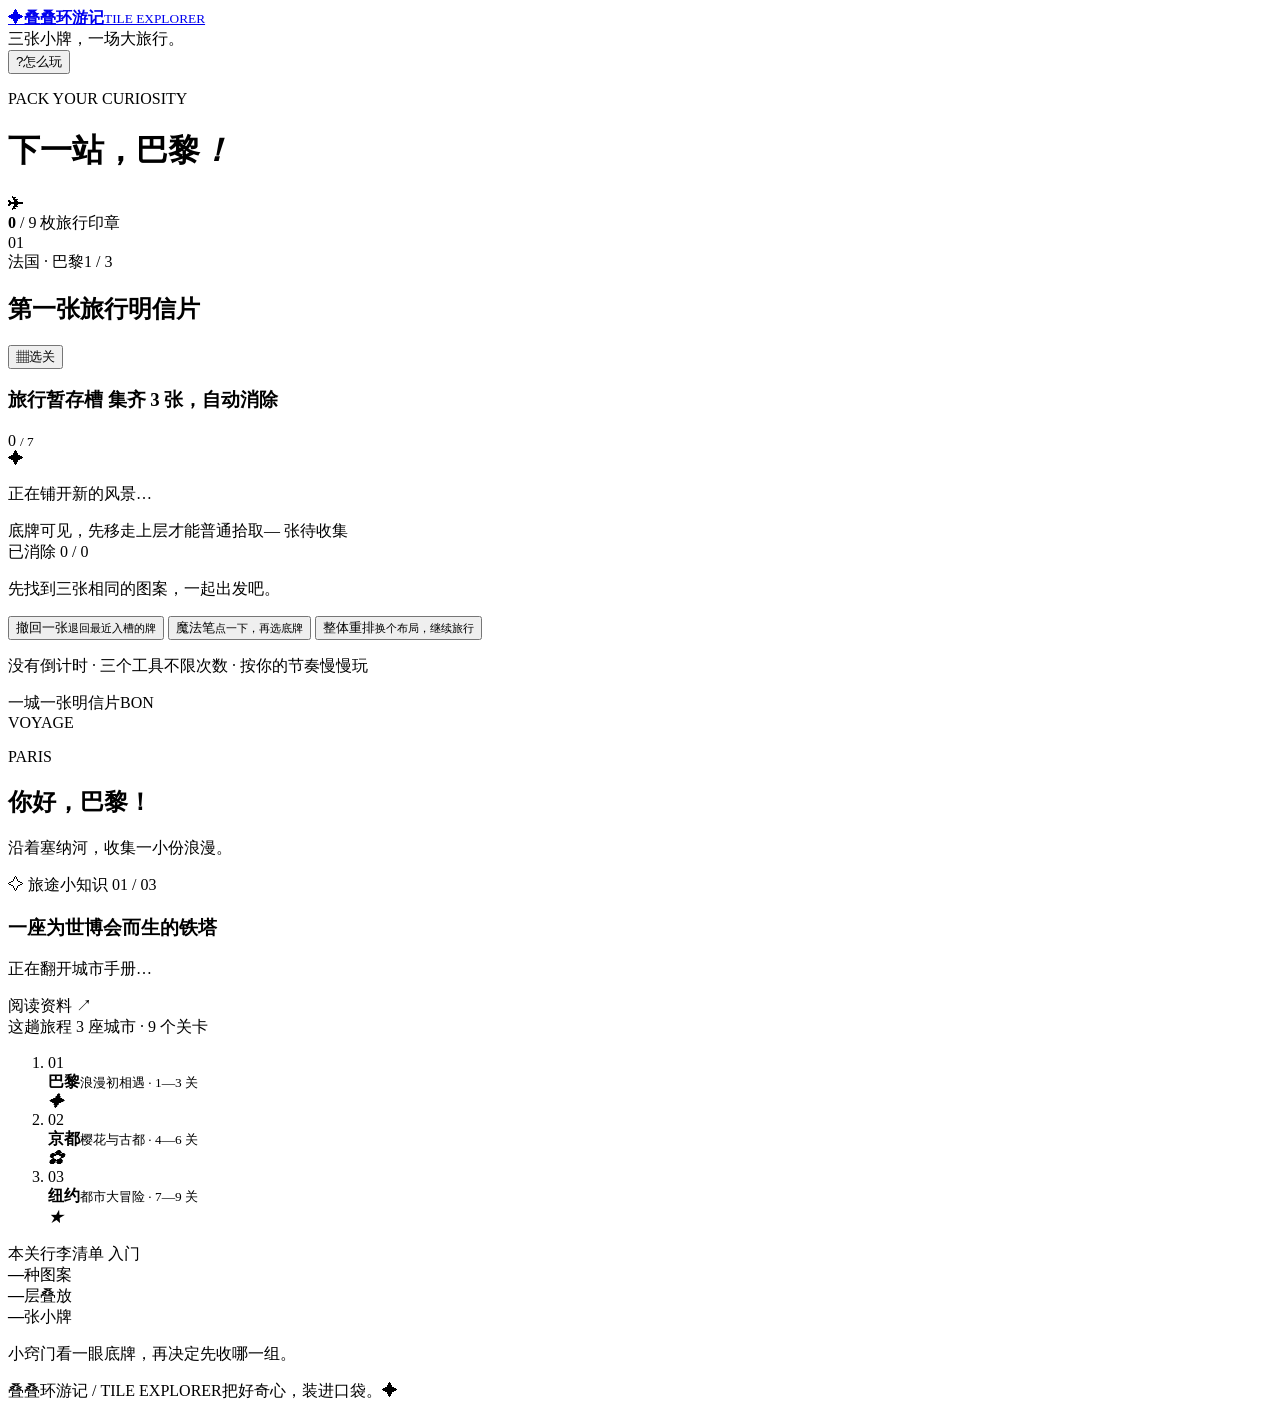
==== web/index.html @ 800fda1b "feat: add v0.1 nine-level Tile Explorer prototype" ====
<!doctype html>
<html lang="zh-CN">
<head>
  <meta charset="utf-8">
  <meta name="viewport" content="width=device-width,initial-scale=1">
  <meta name="theme-color" content="#fff5e7">
  <meta name="description" content="叠叠环游记：收集三张相同的牌，开启九站城市小旅行。">
  <title>叠叠环游记 · Tile Explorer</title>
  <link rel="stylesheet" href="/style.css">
  <script src="/app.js" defer></script>
</head>
<body>
  <div class="app-shell">
    <header class="topbar">
      <a class="brand" href="/" aria-label="叠叠环游记首页"><span class="brand-mark" aria-hidden="true">✦</span><span><strong>叠叠环游记</strong><small>TILE EXPLORER</small></span></a>
      <div class="topbar-note">三张小牌，一场大旅行。</div>
      <button id="rules-button" class="help-button" aria-label="查看玩法说明">?<span>怎么玩</span></button>
    </header>
    <main>
      <div class="page-heading"><div><p class="eyebrow">PACK YOUR CURIOSITY</p><h1>下一站，<span id="hero-city">巴黎</span><i>！</i></h1></div><div class="passport-count"><span aria-hidden="true">✈</span><div><strong id="journey-completed">0</strong><span> / 9 枚旅行印章</span></div></div></div>
      <div class="game-layout">
        <section class="play-column" aria-label="消除游戏">
          <div class="board-panel">
            <div class="board-header"><div class="level-heading"><span id="level-number" class="level-number">01</span><div><div class="chapter-line"><span id="chapter-name">法国 · 巴黎</span><span id="chapter-step" class="chapter-step">1 / 3</span></div><h2 id="level-title">第一张旅行明信片</h2></div></div><button id="level-button" class="level-menu" title="选择关卡；点击当前关卡可重新开始"><span class="grid-icon" aria-hidden="true">▦</span><span>选关</span></button></div>
            <div class="tray-panel"><div class="tray-heading"><h3>旅行暂存槽 <span>集齐 3 张，自动消除</span></h3><span id="tray-count" class="tray-count">0 <small>/ 7</small></span></div><div id="tray" class="tray" aria-label="暂存槽，最多七张"></div></div>
            <div id="board" class="board" aria-label="层叠牌棋盘"><div id="city-scene" class="city-scene" aria-hidden="true"></div><div class="scene-scrim" aria-hidden="true"></div><div class="board-cloud cloud-one" aria-hidden="true"></div><div class="board-cloud cloud-two" aria-hidden="true"></div><div id="board-cards" class="board-cards"></div><div id="board-loading" class="board-loading"><span class="loading-tile">✦</span><p>正在铺开新的风景…</p></div><div id="magic-banner" class="magic-banner" hidden>✦ 魔法笔已就绪 · 点击一张下层牌</div></div>
            <div class="board-footer"><span><i class="legend-tile"></i>底牌可见，先移走上层才能普通拾取</span><span id="board-remaining">— 张待收集</span></div>
          </div>
          <div class="game-status"><div class="progress-row"><div class="progress-track"><div id="progress-fill" class="progress-fill"></div></div><span id="progress-label">已消除 0 / 0</span></div><p id="game-message" class="game-message" role="status" aria-live="polite">先找到三张相同的图案，一起出发吧。</p></div>
          <div id="result-panel" class="result-panel" hidden></div>
          <div class="tools-bar" aria-label="三个游戏功能">
            <button id="undo-button" class="tool-button" title="撤回暂存槽中最近加入且尚未消除的一张牌，放回原处。不限次数。"><span class="tool-icon undo-icon" data-icon="undo"></span><span>撤回一张<small>退回最近入槽的牌</small></span></button>
            <button id="magic-button" class="tool-button" aria-pressed="false" title="开启后，直接点击被压着的牌，将它放入暂存槽。不限次数。"><span class="tool-icon magic-icon" data-icon="magic"></span><span>魔法笔<small id="magic-label">点一下，再选底牌</small></span></button>
            <button id="shuffle-button" class="tool-button" title="将棋盘与暂存槽的剩余牌整体重新排布，牌数与图案数量保持不变，生成可解的新布局。不限次数。"><span class="tool-icon shuffle-icon" data-icon="shuffle"></span><span>整体重排<small>换个布局，继续旅行</small></span></button>
          </div>
          <p class="keyboard-note">没有倒计时 · 三个工具不限次数 · 按你的节奏慢慢玩</p>
        </section>
        <aside class="sidebar" aria-label="城市旅行手册">
          <section class="postcard"><div class="postcard-topline"><span>一城一张明信片</span><span class="postmark" aria-hidden="true">BON<br>VOYAGE</span></div><p id="city-english" class="city-english">PARIS</p><h2 id="city-title">你好，巴黎！</h2><p id="city-subtitle" class="city-subtitle">沿着塞纳河，收集一小份浪漫。</p><div class="chapter-dots" id="chapter-dots" aria-label="本城三个关卡"></div><div class="postcard-divider"></div><div class="fact-kicker"><span>✧</span> 旅途小知识 <span id="fact-page">01 / 03</span></div><h3 id="fact-title">一座为世博会而生的铁塔</h3><p id="fact-text" class="fact-text">正在翻开城市手册…</p><a id="fact-source" class="fact-source" target="_blank" rel="noreferrer">阅读资料 ↗</a><span class="postcard-tape" aria-hidden="true"></span></section>
          <section class="route-card"><div class="section-label">这趟旅程 <span>3 座城市 · 9 个关卡</span></div><ol id="city-route" class="city-route"><li class="current"><span>01</span><div><strong>巴黎</strong><small>浪漫初相遇 · 1—3 关</small></div><i>✦</i></li><li><span>02</span><div><strong>京都</strong><small>樱花与古都 · 4—6 关</small></div><i>✿</i></li><li><span>03</span><div><strong>纽约</strong><small>都市大冒险 · 7—9 关</small></div><i>★</i></li></ol></section>
          <section class="level-card"><div class="section-label">本关行李清单 <span id="difficulty-label">入门</span></div><div class="level-facts"><div><strong id="fact-kinds">—</strong><span>种图案</span></div><div><strong id="fact-layers">—</strong><span>层叠放</span></div><div><strong id="fact-total">—</strong><span>张小牌</span></div></div><p class="little-tip"><span>小窍门</span>看一眼底牌，再决定先收哪一组。</p></section>
        </aside>
      </div>
    </main>
    <footer class="page-footer"><span>叠叠环游记 / TILE EXPLORER</span><span>把好奇心，装进口袋。✦</span></footer>
  </div>
  <dialog id="rules-dialog" class="modal"><div class="modal-heading"><div><p class="eyebrow">LET'S GO!</p><h2>三张相同，一起出发。</h2></div><button class="close-button" data-close="rules-dialog" aria-label="关闭玩法说明">×</button></div><div class="rules-demo" id="rules-demo" aria-hidden="true"></div><div class="rules-content"><p>点击<strong>没有被上层压住的牌</strong>，放进七格暂存槽。三张相同图案会自动消除；收完所有牌就能收获旅行印章。</p><p>卡牌交错叠放，下层图案会从未被遮住的部分自然露出。普通拾取需要先移走盖在上方的牌。</p><ul><li><strong>撤回一张：</strong>把暂存槽中最近加入、尚未消除的一张牌放回原处。</li><li><strong>魔法笔：</strong>点亮后，点击一张下层牌露出的部分，将它直接放入暂存槽；再点按钮可取消。</li><li><strong>整体重排：</strong>把棋盘和暂存槽的剩余牌一起重新排布。剩余图案数量保持不变。</li></ul><p>三个工具都不限次数。七槽填满且无法三消时，仍可撤回或重排继续；在选关中点击当前关卡即可重新开始。</p><div class="rule-note">9 个关卡，3 座城市。关卡难度逐步上升，每一站都有一则城市小故事。</div></div><button class="primary-button full-width" data-close="rules-dialog">收拾好奇心，出发！</button></dialog>
  <dialog id="levels-dialog" class="modal levels-modal"><div class="modal-heading"><div><p class="eyebrow">YOUR LITTLE WORLD TOUR</p><h2>下一站，想去哪里？</h2></div><button class="close-button" data-close="levels-dialog" aria-label="关闭关卡选择">×</button></div><p class="modal-description">每座城市三关，从轻松入门到动脑挑战。点击当前关卡可以重新开始。</p><div id="levels-grid" class="levels-grid"></div></dialog>
  <div id="toast" class="toast" role="alert" hidden></div>
</body>
</html>
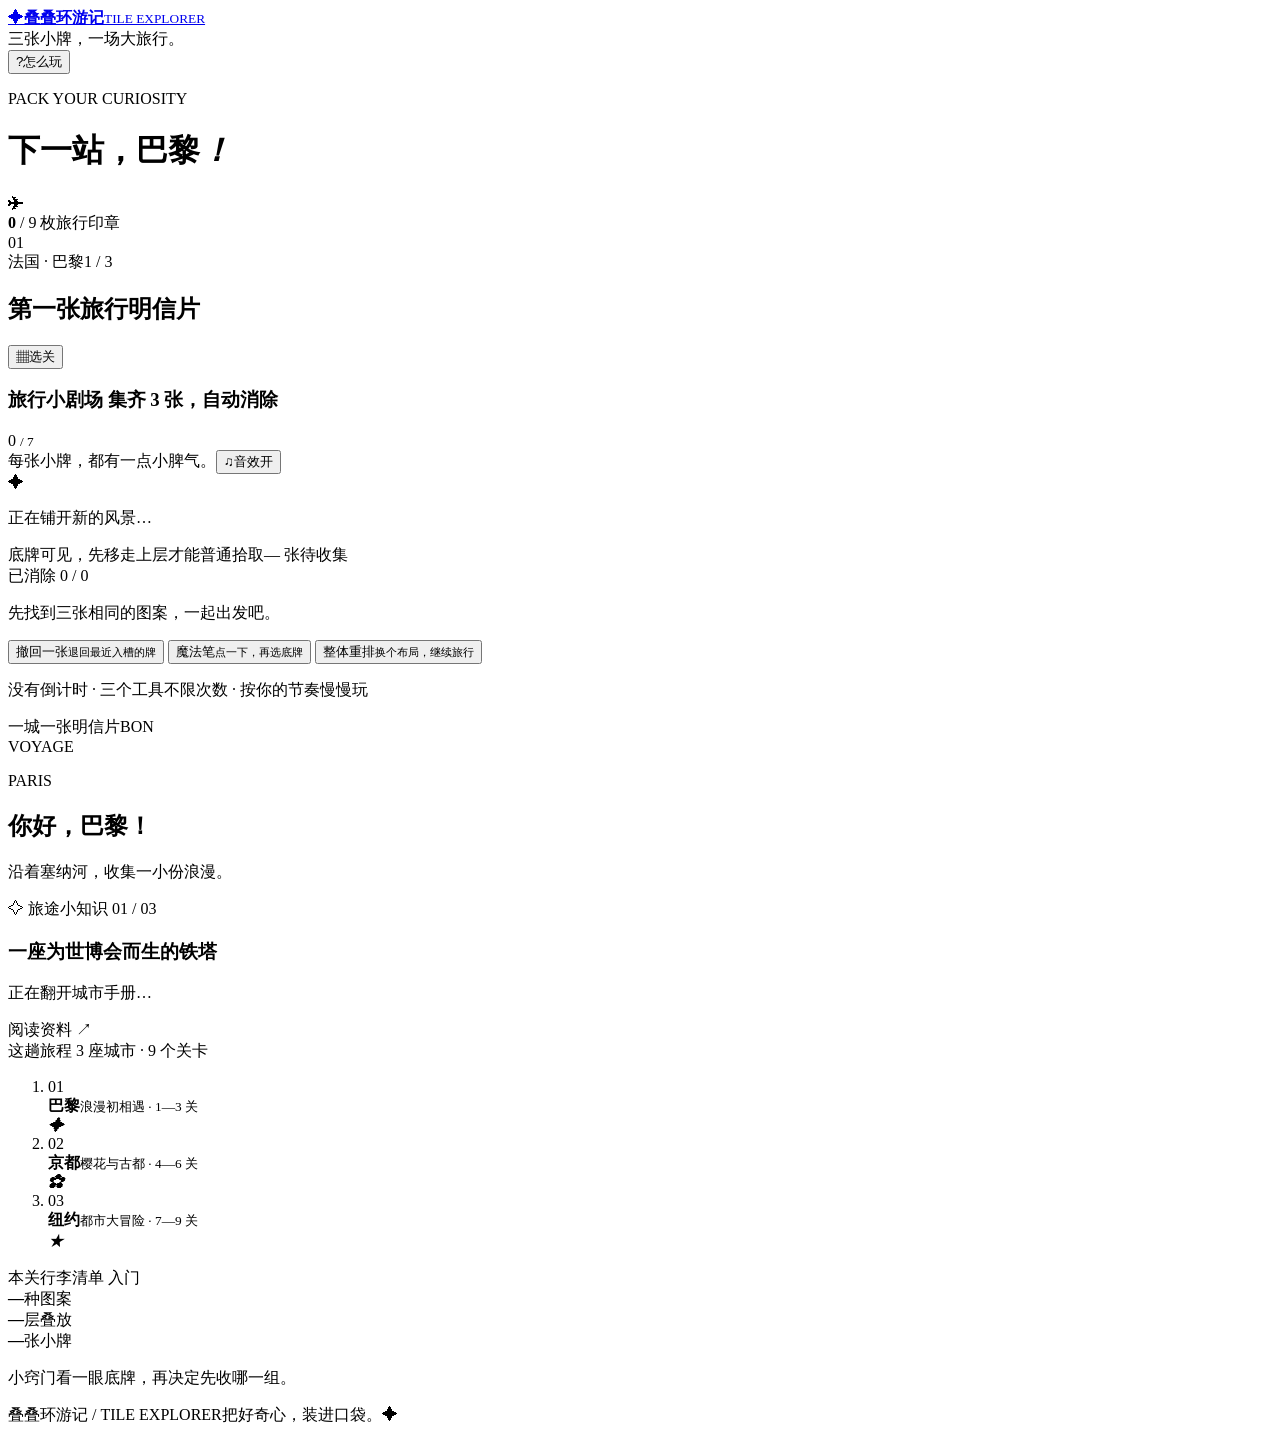
==== commit ac1224ce: "feat: bring tray characters to life with local audio and interactions" ====
--- a/web/index.html
+++ b/web/index.html
@@ -7,6 +7,9 @@
   <meta name="description" content="叠叠环游记：收集三张相同的牌，开启九站城市小旅行。">
   <title>叠叠环游记 · Tile Explorer</title>
   <link rel="stylesheet" href="/style.css">
+  <script src="/tray-content.js" defer></script>
+  <script src="/audio-manager.js" defer></script>
+  <script src="/tray-director.js" defer></script>
   <script src="/app.js" defer></script>
 </head>
 <body>
@@ -22,7 +25,7 @@
         <section class="play-column" aria-label="消除游戏">
           <div class="board-panel">
             <div class="board-header"><div class="level-heading"><span id="level-number" class="level-number">01</span><div><div class="chapter-line"><span id="chapter-name">法国 · 巴黎</span><span id="chapter-step" class="chapter-step">1 / 3</span></div><h2 id="level-title">第一张旅行明信片</h2></div></div><button id="level-button" class="level-menu" title="选择关卡；点击当前关卡可重新开始"><span class="grid-icon" aria-hidden="true">▦</span><span>选关</span></button></div>
-            <div class="tray-panel"><div class="tray-heading"><h3>旅行暂存槽 <span>集齐 3 张，自动消除</span></h3><span id="tray-count" class="tray-count">0 <small>/ 7</small></span></div><div id="tray" class="tray" aria-label="暂存槽，最多七张"></div></div>
+            <div class="tray-panel"><div class="tray-heading"><h3>旅行小剧场 <span>集齐 3 张，自动消除</span></h3><span id="tray-count" class="tray-count">0 <small>/ 7</small></span></div><div id="tray" class="tray" aria-label="暂存槽，最多七张"></div><div class="theater-caption"><span>每张小牌，都有一点小脾气。</span><button id="sound-button" class="sound-button" type="button" aria-pressed="true" aria-label="角色音效开关"><span aria-hidden="true">♫</span><span>音效开</span></button></div></div>
             <div id="board" class="board" aria-label="层叠牌棋盘"><div id="city-scene" class="city-scene" aria-hidden="true"></div><div class="scene-scrim" aria-hidden="true"></div><div class="board-cloud cloud-one" aria-hidden="true"></div><div class="board-cloud cloud-two" aria-hidden="true"></div><div id="board-cards" class="board-cards"></div><div id="board-loading" class="board-loading"><span class="loading-tile">✦</span><p>正在铺开新的风景…</p></div><div id="magic-banner" class="magic-banner" hidden>✦ 魔法笔已就绪 · 点击一张下层牌</div></div>
             <div class="board-footer"><span><i class="legend-tile"></i>底牌可见，先移走上层才能普通拾取</span><span id="board-remaining">— 张待收集</span></div>
           </div>
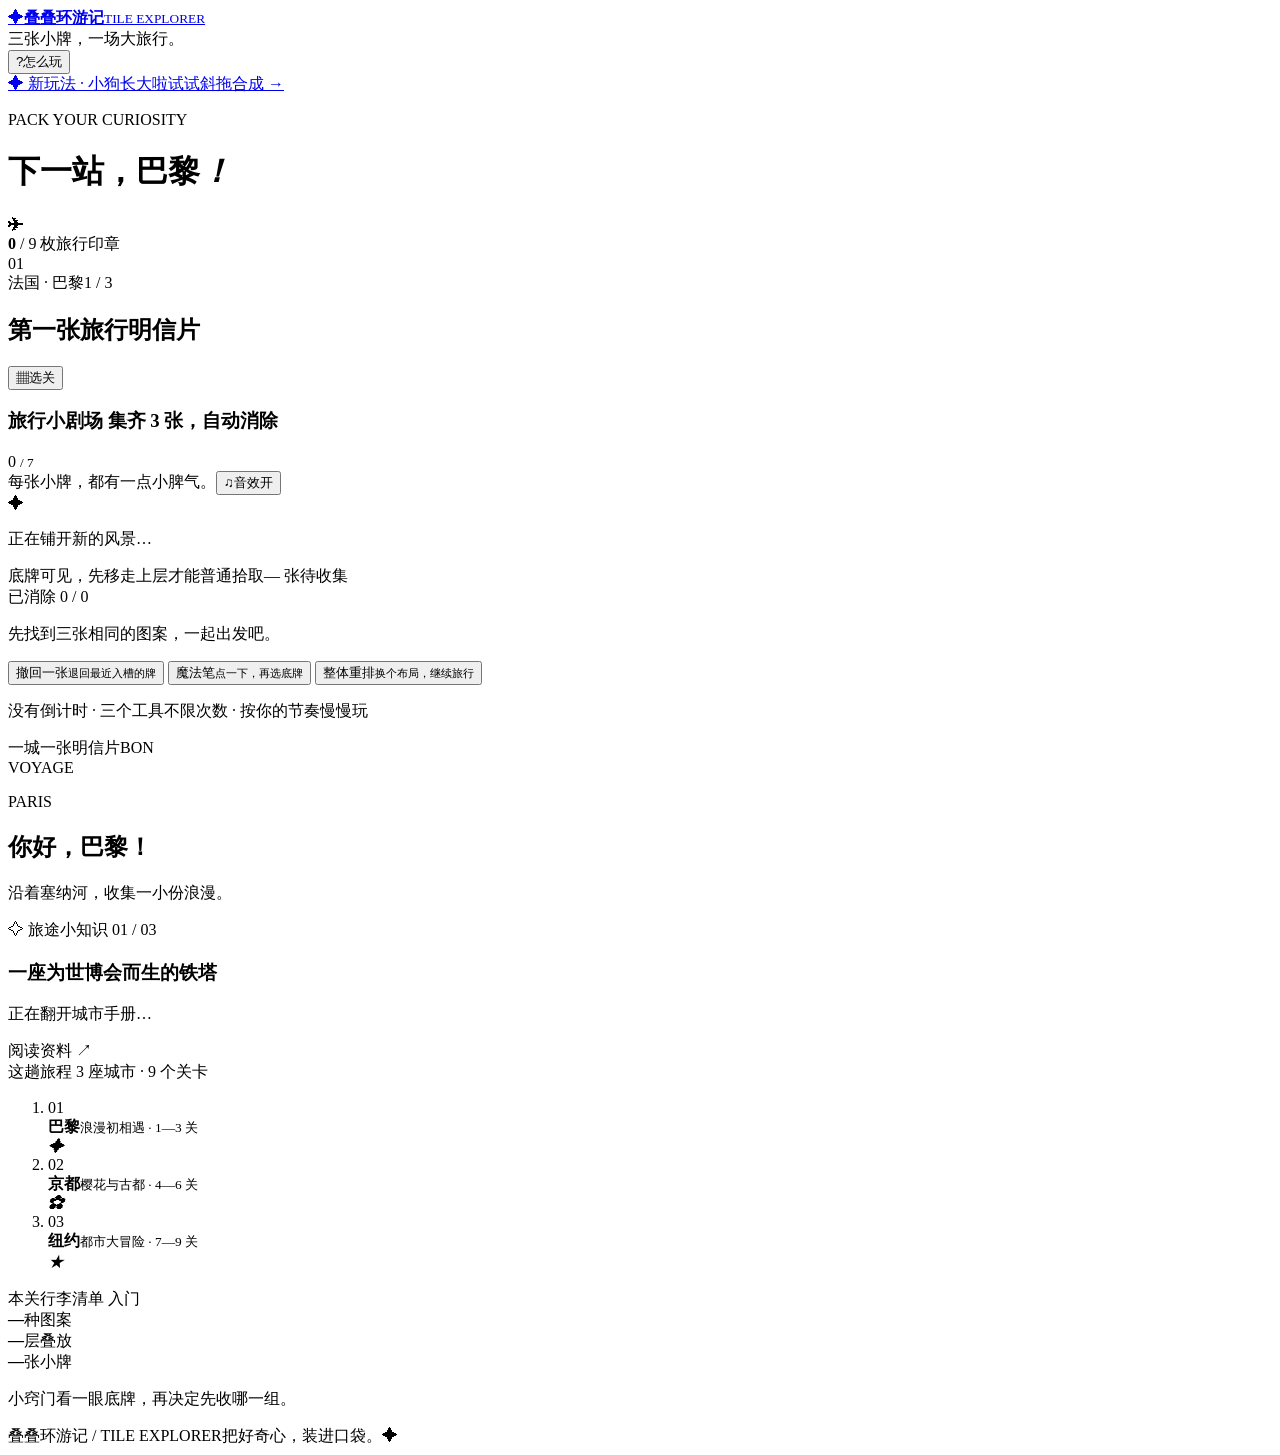
==== commit f1732d13: "feat: add recoverable diagonal merges and fluid drag input" ====
--- a/web/index.html
+++ b/web/index.html
@@ -19,6 +19,7 @@
       <div class="topbar-note">三张小牌，一场大旅行。</div>
       <button id="rules-button" class="help-button" aria-label="查看玩法说明">?<span>怎么玩</span></button>
     </header>
+    <a class="experiment-link" href="./merge-v03.html"><span>✦ 新玩法 · 小狗长大啦</span><span>试试斜拖合成 →</span></a>
     <main>
       <div class="page-heading"><div><p class="eyebrow">PACK YOUR CURIOSITY</p><h1>下一站，<span id="hero-city">巴黎</span><i>！</i></h1></div><div class="passport-count"><span aria-hidden="true">✈</span><div><strong id="journey-completed">0</strong><span> / 9 枚旅行印章</span></div></div></div>
       <div class="game-layout">
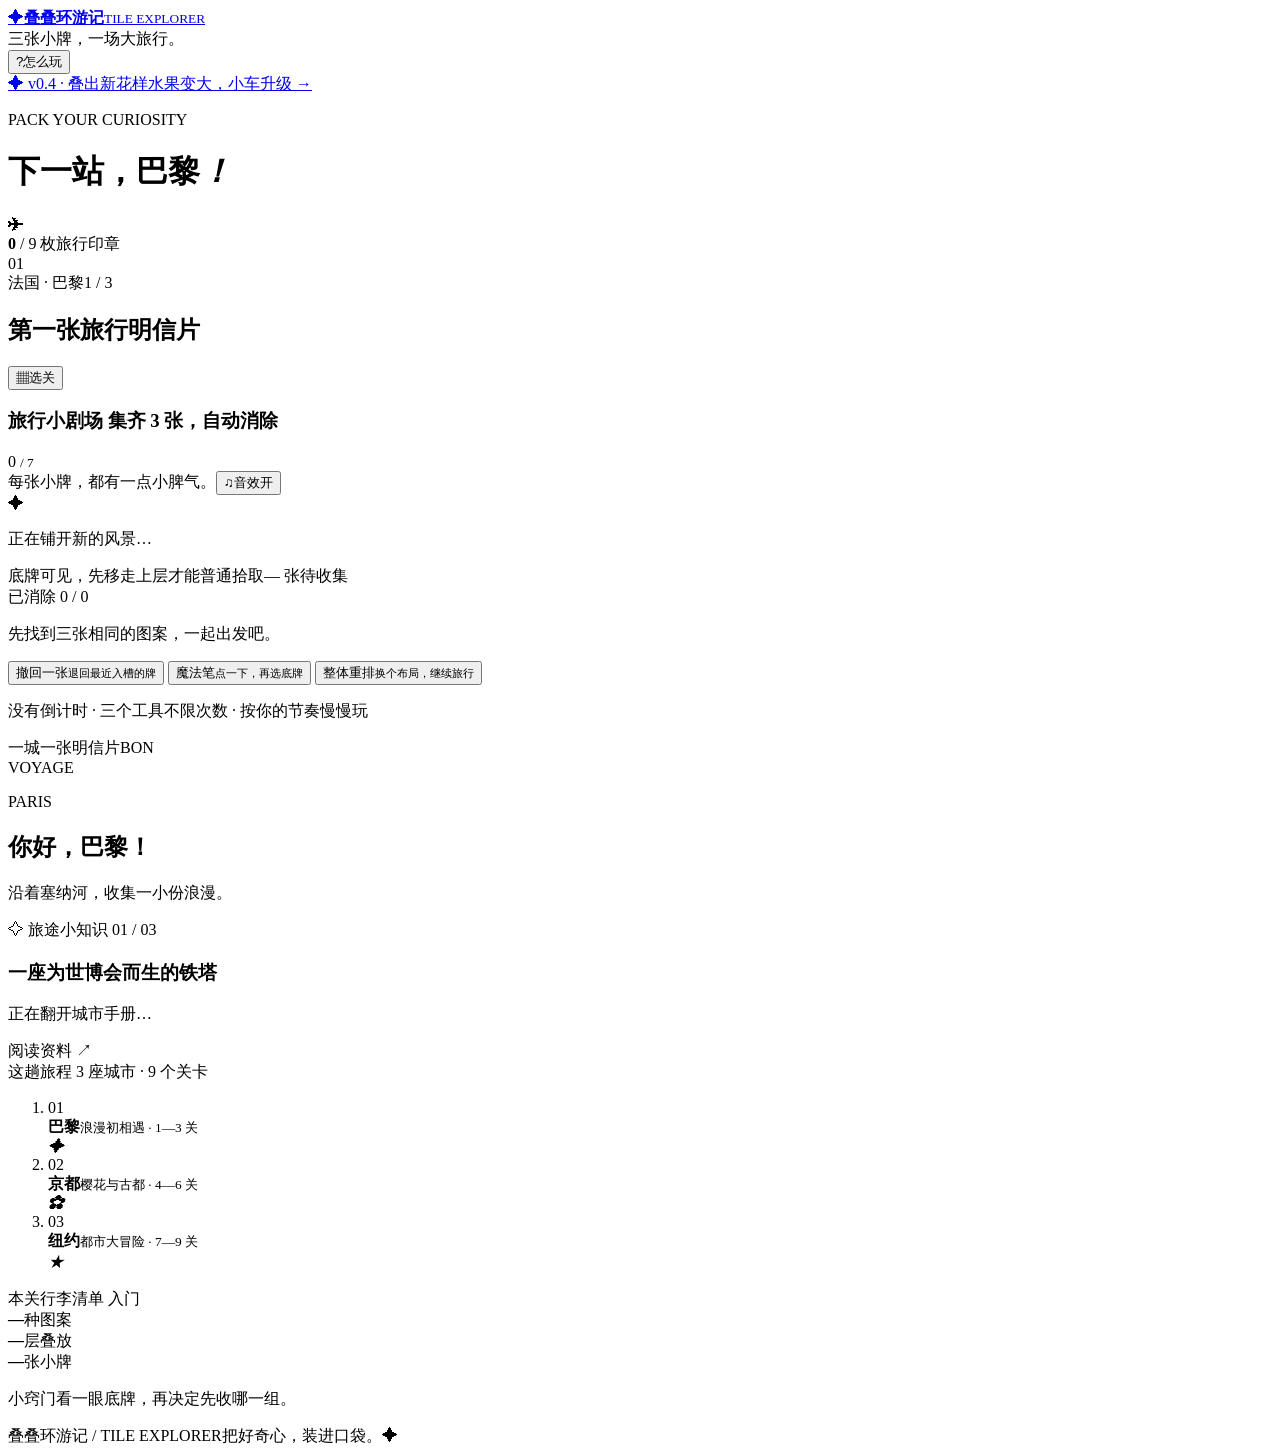
==== commit 4b282549: "feat: polish v0.4 with mixed merges and contextual guidance" ====
--- a/web/index.html
+++ b/web/index.html
@@ -19,7 +19,7 @@
       <div class="topbar-note">三张小牌，一场大旅行。</div>
       <button id="rules-button" class="help-button" aria-label="查看玩法说明">?<span>怎么玩</span></button>
     </header>
-    <a class="experiment-link" href="./merge-v03.html"><span>✦ 新玩法 · 小狗长大啦</span><span>试试斜拖合成 →</span></a>
+    <a class="experiment-link" href="./merge-v03.html"><span>✦ v0.4 · 叠出新花样</span><span>水果变大，小车升级 →</span></a>
     <main>
       <div class="page-heading"><div><p class="eyebrow">PACK YOUR CURIOSITY</p><h1>下一站，<span id="hero-city">巴黎</span><i>！</i></h1></div><div class="passport-count"><span aria-hidden="true">✈</span><div><strong id="journey-completed">0</strong><span> / 9 枚旅行印章</span></div></div></div>
       <div class="game-layout">
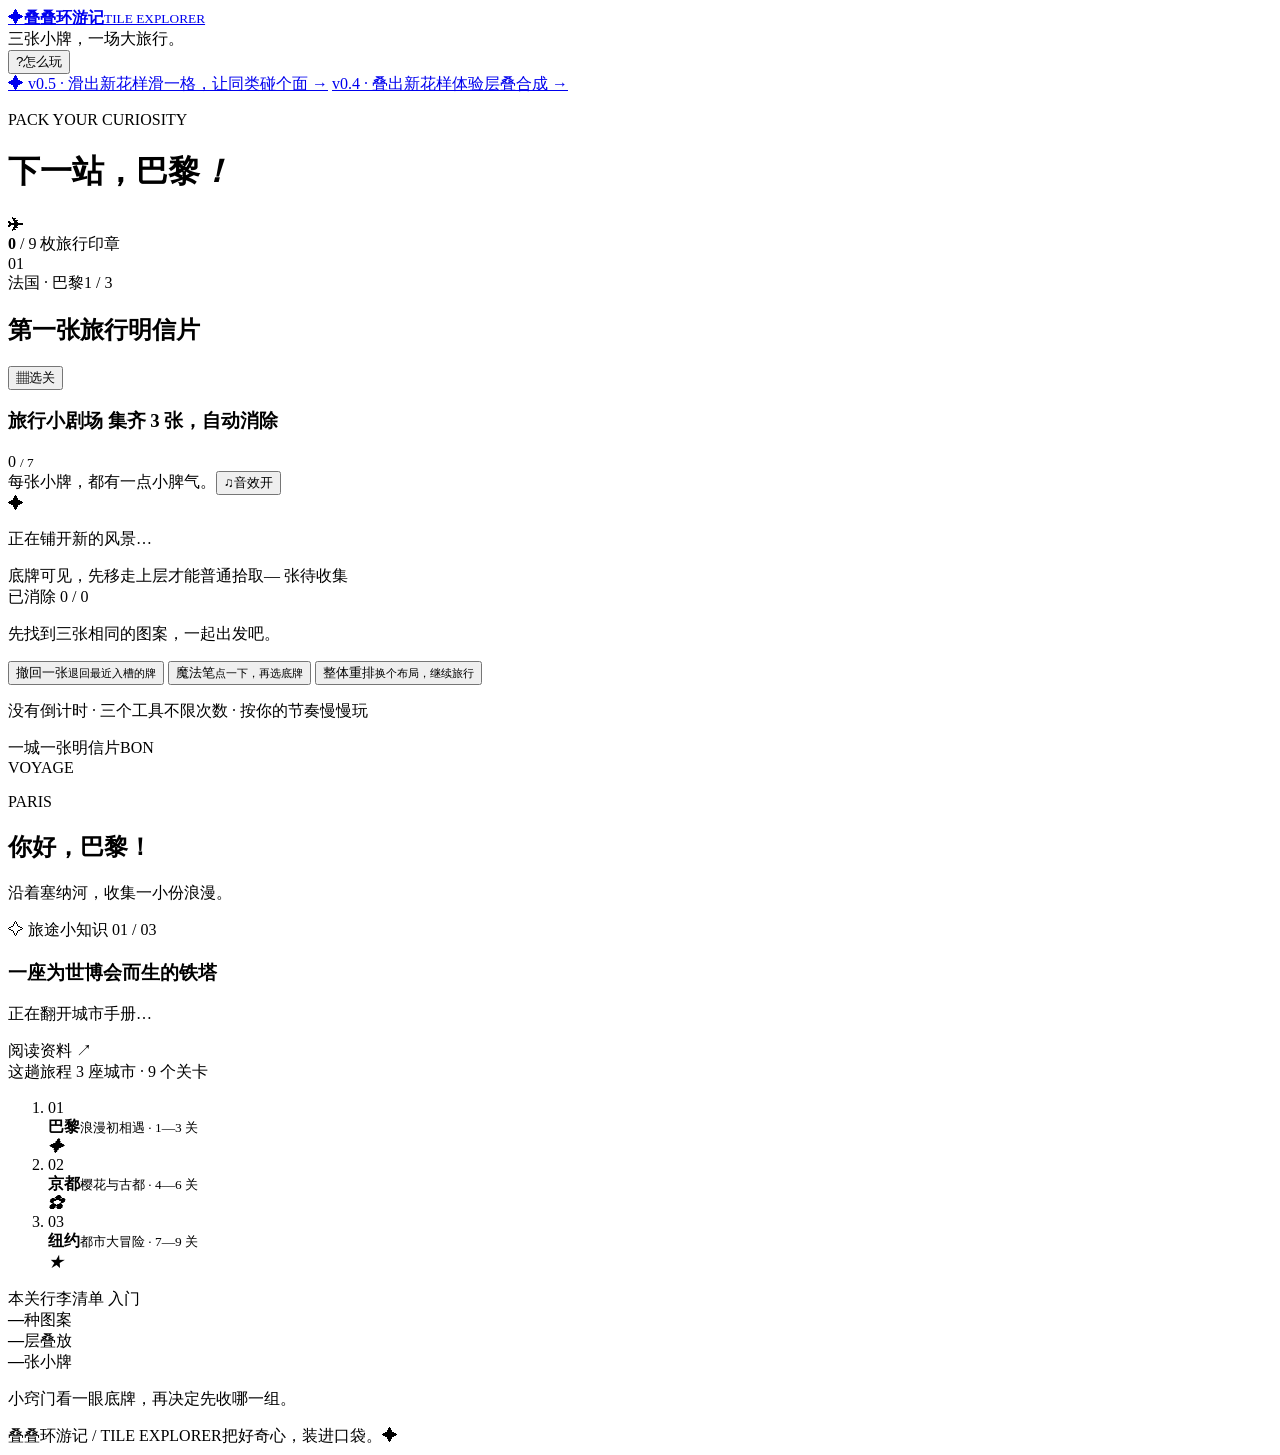
==== commit 829274c4: "feat: add v0.5 sliding merge game with solvable levels" ====
--- a/web/index.html
+++ b/web/index.html
@@ -19,7 +19,8 @@
       <div class="topbar-note">三张小牌，一场大旅行。</div>
       <button id="rules-button" class="help-button" aria-label="查看玩法说明">?<span>怎么玩</span></button>
     </header>
-    <a class="experiment-link" href="./merge-v03.html"><span>✦ v0.4 · 叠出新花样</span><span>水果变大，小车升级 →</span></a>
+    <a class="experiment-link" href="./slide-v05.html"><span>✦ v0.5 · 滑出新花样</span><span>滑一格，让同类碰个面 →</span></a>
+    <a class="experiment-link" href="./merge-v03.html"><span>v0.4 · 叠出新花样</span><span>体验层叠合成 →</span></a>
     <main>
       <div class="page-heading"><div><p class="eyebrow">PACK YOUR CURIOSITY</p><h1>下一站，<span id="hero-city">巴黎</span><i>！</i></h1></div><div class="passport-count"><span aria-hidden="true">✈</span><div><strong id="journey-completed">0</strong><span> / 9 枚旅行印章</span></div></div></div>
       <div class="game-layout">
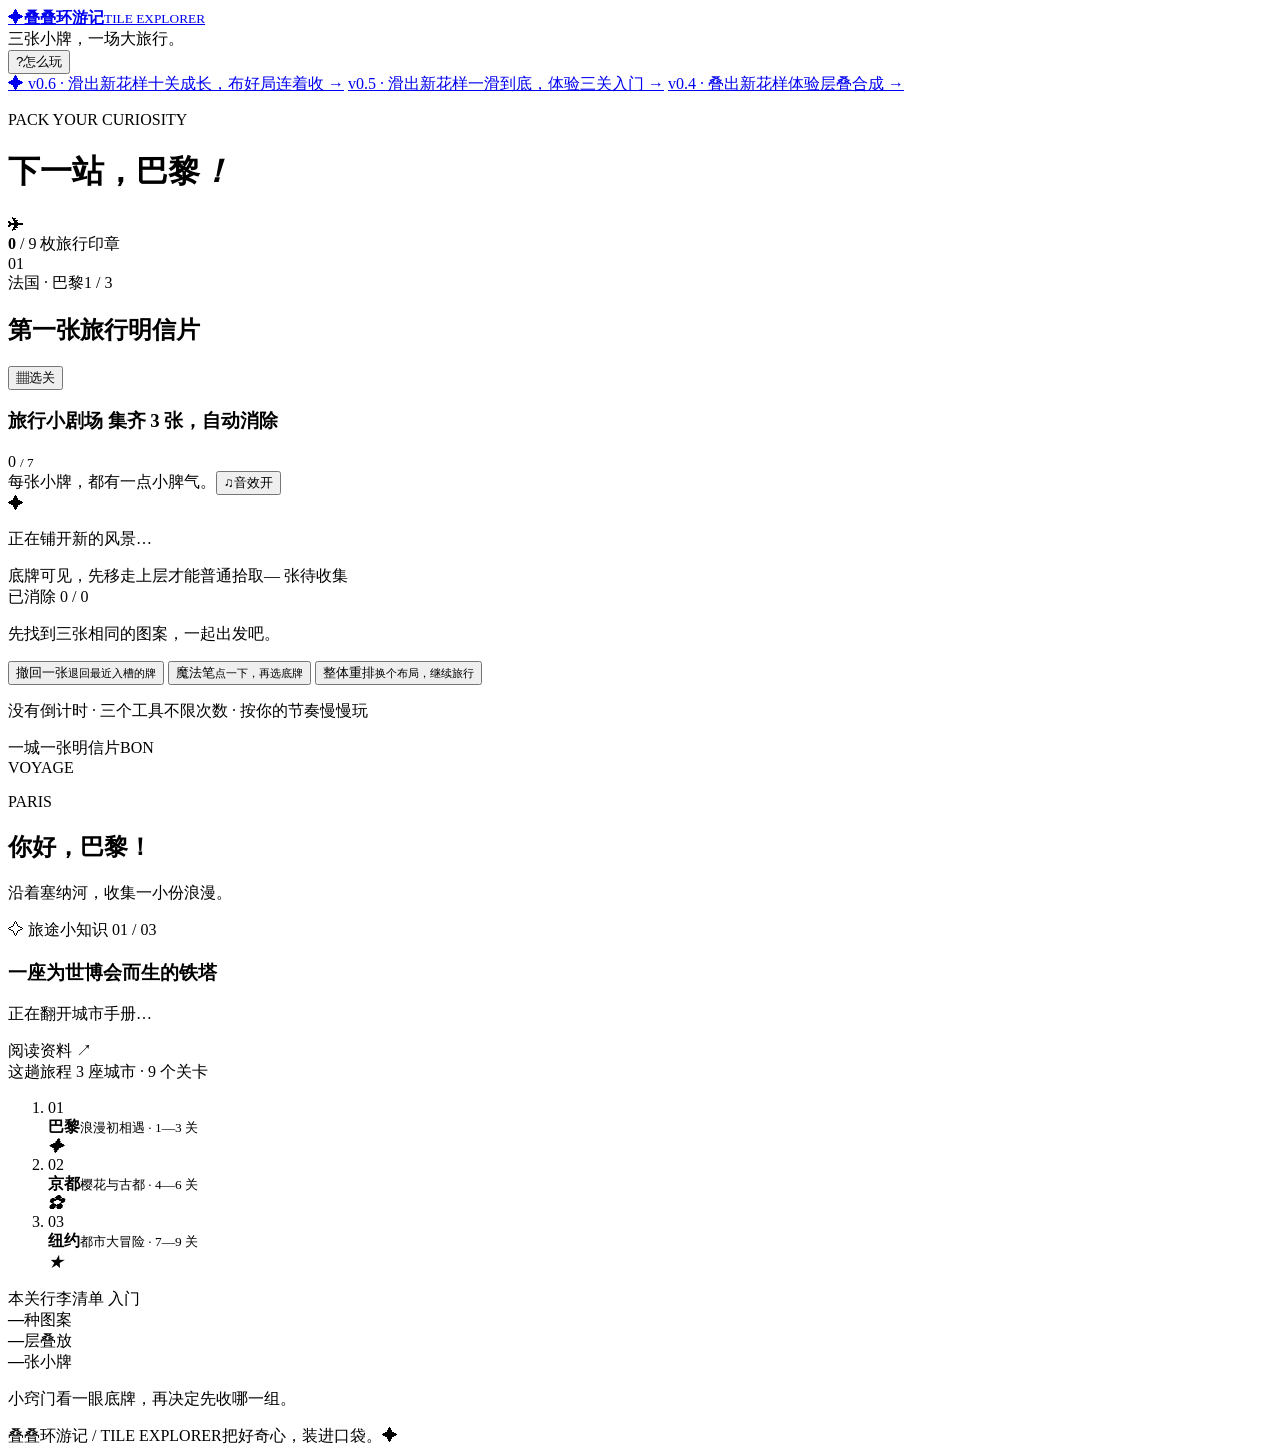
==== commit 21fe3065: "feat: add v0.6 multistage puzzles, scoring and ten levels" ====
--- a/web/index.html
+++ b/web/index.html
@@ -19,7 +19,8 @@
       <div class="topbar-note">三张小牌，一场大旅行。</div>
       <button id="rules-button" class="help-button" aria-label="查看玩法说明">?<span>怎么玩</span></button>
     </header>
-    <a class="experiment-link" href="./slide-v05.html"><span>✦ v0.5 · 滑出新花样</span><span>滑一格，让同类碰个面 →</span></a>
+    <a class="experiment-link" href="./slide-v06.html"><span>✦ v0.6 · 滑出新花样</span><span>十关成长，布好局连着收 →</span></a>
+    <a class="experiment-link" href="./slide-v05.html"><span>v0.5 · 滑出新花样</span><span>一滑到底，体验三关入门 →</span></a>
     <a class="experiment-link" href="./merge-v03.html"><span>v0.4 · 叠出新花样</span><span>体验层叠合成 →</span></a>
     <main>
       <div class="page-heading"><div><p class="eyebrow">PACK YOUR CURIOSITY</p><h1>下一站，<span id="hero-city">巴黎</span><i>！</i></h1></div><div class="passport-count"><span aria-hidden="true">✈</span><div><strong id="journey-completed">0</strong><span> / 9 枚旅行印章</span></div></div></div>
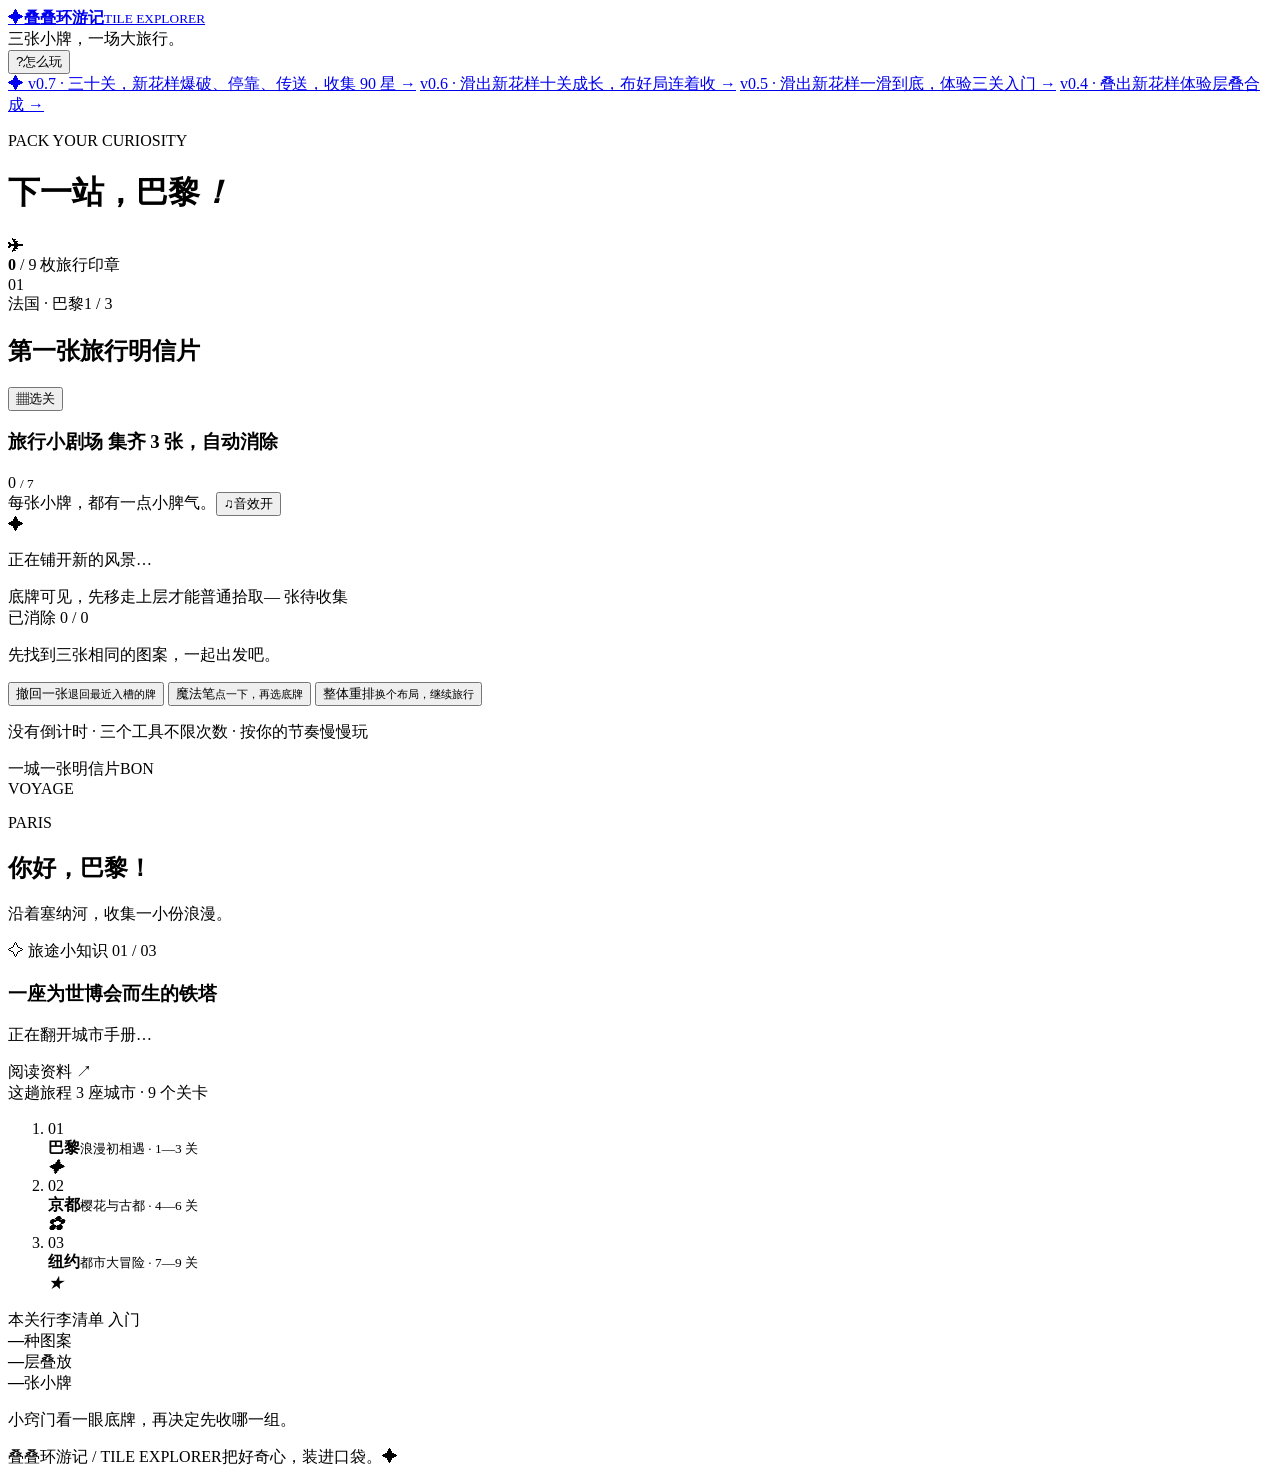
==== commit 7393fcb5: "feat: ship v0.7 with thirty levels and spatial abilities" ====
--- a/web/index.html
+++ b/web/index.html
@@ -19,7 +19,8 @@
       <div class="topbar-note">三张小牌，一场大旅行。</div>
       <button id="rules-button" class="help-button" aria-label="查看玩法说明">?<span>怎么玩</span></button>
     </header>
-    <a class="experiment-link" href="./slide-v06.html"><span>✦ v0.6 · 滑出新花样</span><span>十关成长，布好局连着收 →</span></a>
+    <a class="experiment-link" href="./slide-v07.html"><span>✦ v0.7 · 三十关，新花样</span><span>爆破、停靠、传送，收集 90 星 →</span></a>
+    <a class="experiment-link" href="./slide-v06.html"><span>v0.6 · 滑出新花样</span><span>十关成长，布好局连着收 →</span></a>
     <a class="experiment-link" href="./slide-v05.html"><span>v0.5 · 滑出新花样</span><span>一滑到底，体验三关入门 →</span></a>
     <a class="experiment-link" href="./merge-v03.html"><span>v0.4 · 叠出新花样</span><span>体验层叠合成 →</span></a>
     <main>
